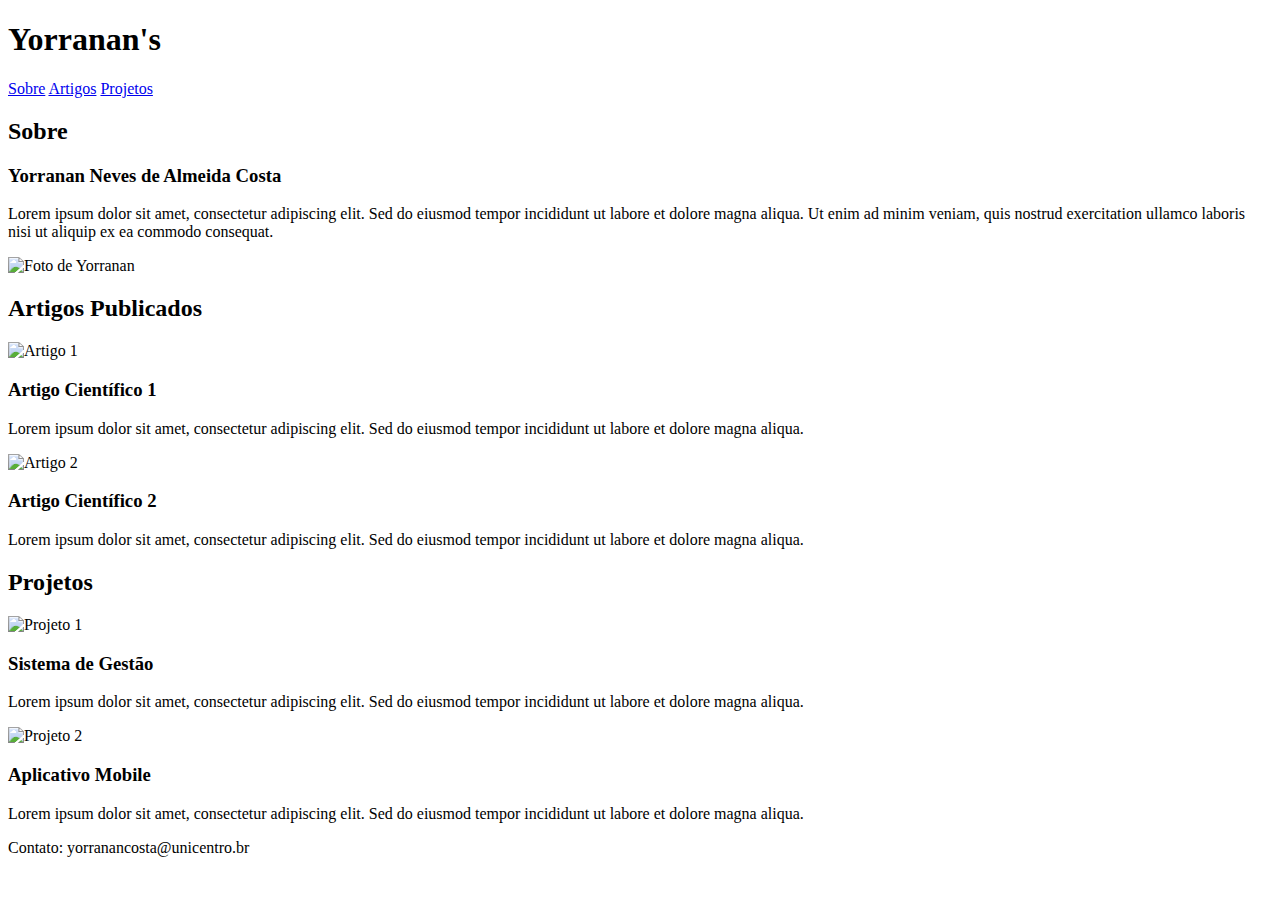
==== index.html @ 22be8e1e "Rename carolinnea.github.html to index.html" ====
<!DOCTYPE html>
<html>
<head>
    <title>Yorranan's Portfolio</title>
    <link rel="stylesheet" href="assets/index.css">
</head>
<body>
    <header>
        <div class="main-header">
            <h1>Yorranan's</h1>
            <div class="buttons">
                <a href="#about-section" class="btn">Sobre</a>
                <a href="#articles-section" class="btn">Artigos</a>
                <a href="#projects-section" class="btn">Projetos</a>
            </div>
        </div>
    </header>

    <main>
        <!-- Apresentação -->
        <section class="about-section" id="about-section">
            <h2>Sobre</h2>
            <article class="profile-card">
                <div class="profile-text">
                    <h3>Yorranan Neves de Almeida Costa</h3>
                    <p>Lorem ipsum dolor sit amet, consectetur adipiscing elit. Sed do eiusmod tempor incididunt ut labore et dolore magna aliqua. Ut enim ad minim veniam, quis nostrud exercitation ullamco laboris nisi ut aliquip ex ea commodo consequat.</p>
                </div>
                <img src="./assets/images/retrato_aleatorio.jpg" alt="Foto de Yorranan" class="profile-img">
            </article>
        </section>

        <!-- Artigos -->
        <section class="articles-section" id="articles-section">
            <h2>Artigos Publicados</h2>
            <div class="article-card">
                <img src="./assets/images/imagem_livro.jpg" alt="Artigo 1">
                <div class="article-info">
                    <h3>Artigo Científico 1</h3>
                    <p>Lorem ipsum dolor sit amet, consectetur adipiscing elit. Sed do eiusmod tempor incididunt ut labore et dolore magna aliqua.</p>
                </div>
            </div>
            <div class="article-card">
                <img src="./assets/images/imagem_livro.jpg" alt="Artigo 2">
                <div class="article-info">
                    <h3>Artigo Científico 2</h3>
                    <p>Lorem ipsum dolor sit amet, consectetur adipiscing elit. Sed do eiusmod tempor incididunt ut labore et dolore magna aliqua.</p>
                </div>
            </div>
        </section>

        <!-- Projetos -->
        <section class="projects-section" id="projects-section">
            <h2>Projetos</h2>
            <div class="project-card">
                <img src="./assets/images/imagem_livro.jpg" alt="Projeto 1">
                <div class="project-info">
                    <h3>Sistema de Gestão</h3>
                    <p>Lorem ipsum dolor sit amet, consectetur adipiscing elit. Sed do eiusmod tempor incididunt ut labore et dolore magna aliqua.</p>
                </div>
            </div>
            <div class="project-card">
                <img src="./assets/images/imagem_livro.jpg" alt="Projeto 2">
                <div class="project-info">
                    <h3>Aplicativo Mobile</h3>
                    <p>Lorem ipsum dolor sit amet, consectetur adipiscing elit. Sed do eiusmod tempor incididunt ut labore et dolore magna aliqua.</p>
                </div>
            </div>
        </section>
    </main>

    <footer>
        <p>Contato: yorranancosta@unicentro.br</p>
        <div class="container"></div>
    </footer>
</body>
</html>
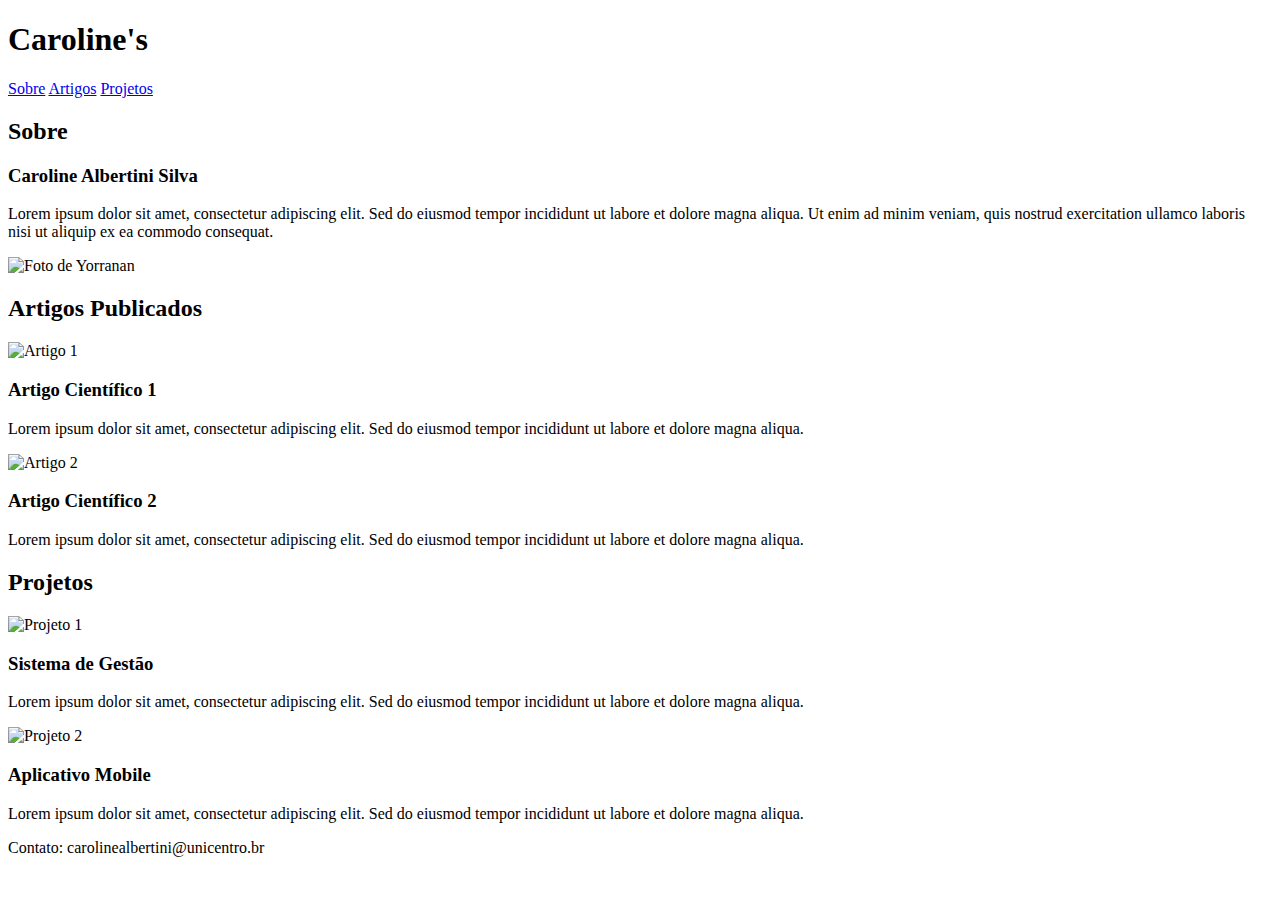
==== commit 7faab005: "Update index.html" ====
--- a/index.html
+++ b/index.html
@@ -1,13 +1,13 @@
 <!DOCTYPE html>
 <html>
 <head>
-    <title>Yorranan's Portfolio</title>
+    <title>Caroline's Portfolio</title>
     <link rel="stylesheet" href="assets/index.css">
 </head>
 <body>
     <header>
         <div class="main-header">
-            <h1>Yorranan's</h1>
+            <h1>Caroline's</h1>
             <div class="buttons">
                 <a href="#about-section" class="btn">Sobre</a>
                 <a href="#articles-section" class="btn">Artigos</a>
@@ -22,7 +22,7 @@
             <h2>Sobre</h2>
             <article class="profile-card">
                 <div class="profile-text">
-                    <h3>Yorranan Neves de Almeida Costa</h3>
+                    <h3>Caroline Albertini Silva</h3>
                     <p>Lorem ipsum dolor sit amet, consectetur adipiscing elit. Sed do eiusmod tempor incididunt ut labore et dolore magna aliqua. Ut enim ad minim veniam, quis nostrud exercitation ullamco laboris nisi ut aliquip ex ea commodo consequat.</p>
                 </div>
                 <img src="./assets/images/retrato_aleatorio.jpg" alt="Foto de Yorranan" class="profile-img">
@@ -69,7 +69,7 @@
     </main>
 
     <footer>
-        <p>Contato: yorranancosta@unicentro.br</p>
+        <p>Contato: carolinealbertini@unicentro.br</p>
         <div class="container"></div>
     </footer>
 </body>
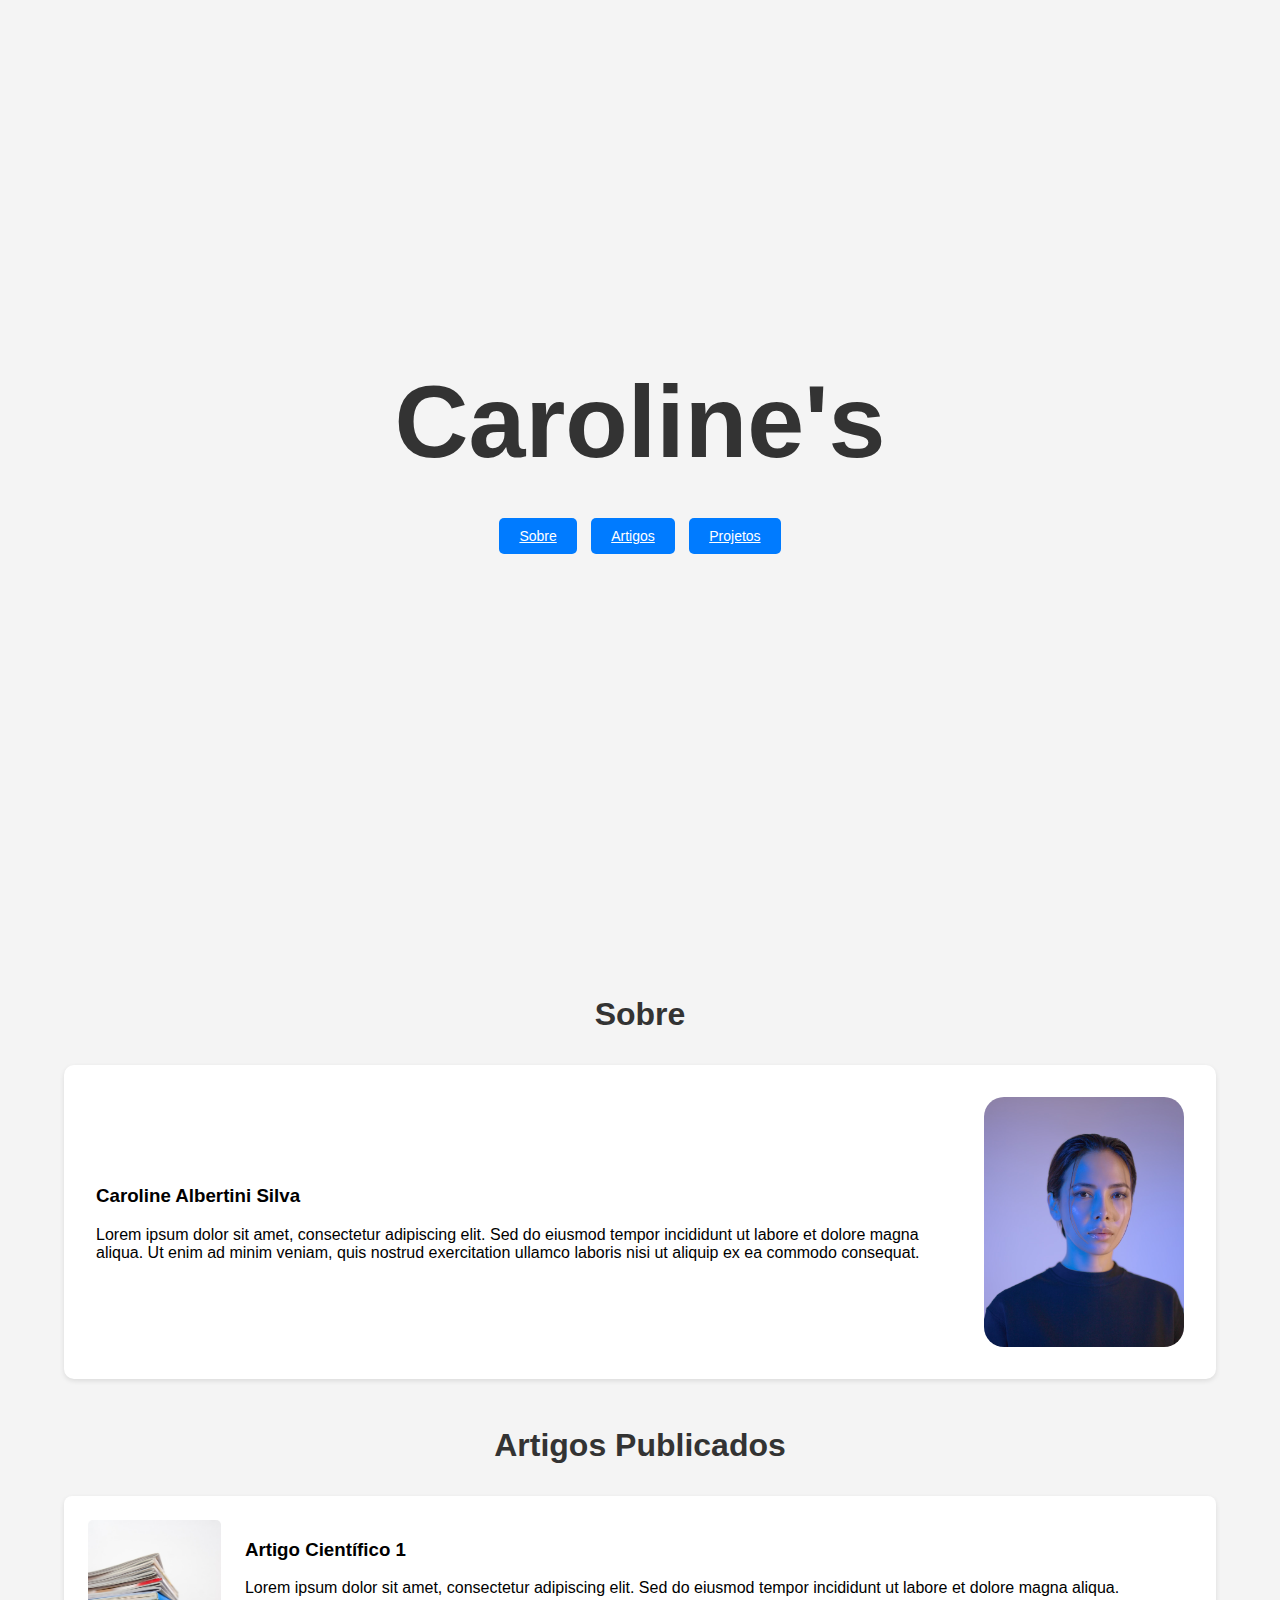
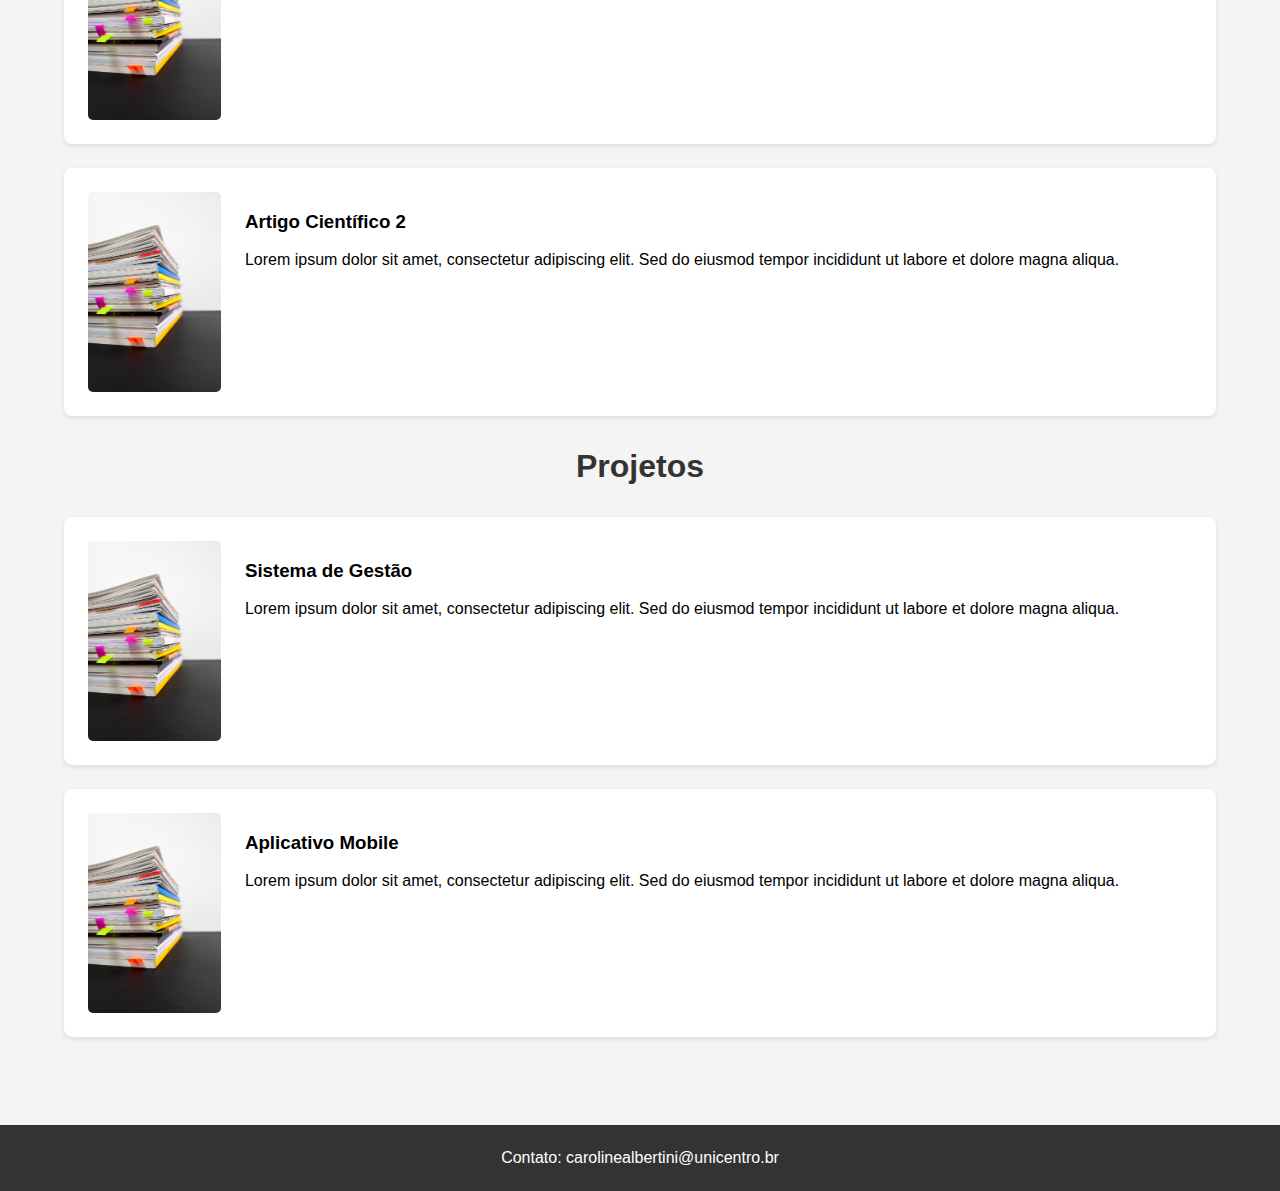
==== commit 97dc983e: "Update index.html" ====
--- a/index.html
+++ b/index.html
@@ -9,7 +9,7 @@
         <div class="main-header">
             <h1>Caroline's</h1>
             <div class="buttons">
-                <a href="#about-section" class="btn">Sobre</a>
+                <a href="http://lattes.cnpq.br/7663871596990745" class="btn">Sobre</a>
                 <a href="#articles-section" class="btn">Artigos</a>
                 <a href="#projects-section" class="btn">Projetos</a>
             </div>
--- a/assets/index.css
+++ b/assets/index.css
@@ -0,0 +1,142 @@
+/* Estilo geral da página*/
+body {
+    background: #f4f4f4; /* Cor de fundo da página */
+    display: flex;
+    flex-direction: column;
+    min-height: 100vh;
+    margin: 0; /* Remove margens padrão do body */
+    font-family: 'Arial', sans-serif;
+}
+
+main {
+    margin: 5vw; /* Margem baseada na largura da viewport */
+}
+
+/* Estilização para o título principal */
+.main-header h1 {
+    font-size: 8vw; /* Ajusta o tamanho do texto para ocupar grande parte da largura da tela */
+    text-align: center; /* Centraliza o texto horizontalmente */
+    margin: 0; /* Remove margens padrão */
+    padding: 20px 0; /* Adiciona espaçamento interno */
+    color: #333; /* Cor do texto */
+    font-weight: bold; /* Deixa o texto em negrito */
+    line-height: 1.2; /* Ajusta o espaçamento entre linhas */
+}
+
+.main-header {
+    display: flex;
+    flex-direction: column;
+    align-items: center;
+    justify-content: center;
+    height: 100vh; /* Faz a div ocupar toda a altura da tela */
+    text-align: center;
+}
+
+h2 {
+    text-align: center;
+    font-size: 2em;
+    margin: 2rem 0;
+    color: #333;
+}
+
+/* Seção Sobre */
+.profile-card {
+    display: flex;
+    gap: 2rem;
+    align-items: center;
+    background: white;
+    padding: 2rem;
+    border-radius: 10px;
+    box-shadow: 0 2px 5px rgba(0,0,0,0.1);
+    margin-bottom: 3rem;
+}
+
+.profile-img {
+    border-radius: 20px;
+    object-fit: cover;
+    max-width: 200px;
+    width: 90%;
+}
+
+/* Cards de Artigos e Projetos */
+.article-card,
+.project-card {
+    display: flex;
+    gap: 1.5rem;
+    background: white;
+    padding: 1.5rem;
+    border-radius: 8px;
+    margin: 1.5rem 0;
+    box-shadow: 0 2px 5px rgba(0,0,0,0.1);
+}
+
+.article-card img,
+.project-card img {
+    object-fit: cover;
+    border-radius: 5px;
+    max-height: 200px
+}
+
+.article-info,
+.project-info {
+    flex: 1;
+}
+
+.buttons {
+    margin-top: 10px;
+}
+
+.btn {
+    display: inline-block;
+    padding: 10px 20px;
+    margin: 5px;
+    color: white;
+    background-color: #007BFF;
+    border-radius: 5px;
+    font-size: 14px;
+    transition: background-color 0.3s ease;
+}
+
+.btn:hover {
+    background-color: #0056b3;
+}
+
+footer {
+    background: #333;
+    color: white;
+    text-align: center;
+    padding: 1.5rem;
+    margin-top: auto;
+}
+
+footer p {
+    margin: 0;
+}
+
+/* Responsável pela responsividade, na menor tela */
+@media (max-width: 768px) {
+    .profile-card {
+        flex-direction: column;
+        text-align: center;
+    }
+    
+    .article-card,
+    .project-card {
+        flex-direction: column;
+    }
+    
+    .main-header {
+        font-size: 6em;
+    }
+    
+    main {
+        margin: 3vw;
+    }
+}
+
+/* Ajuste para telas muito pequenas */
+@media (max-width: 480px) {
+    main {
+        margin: 2vw; /* Margem ainda menor para dispositivos muito pequenos */
+    }
+}